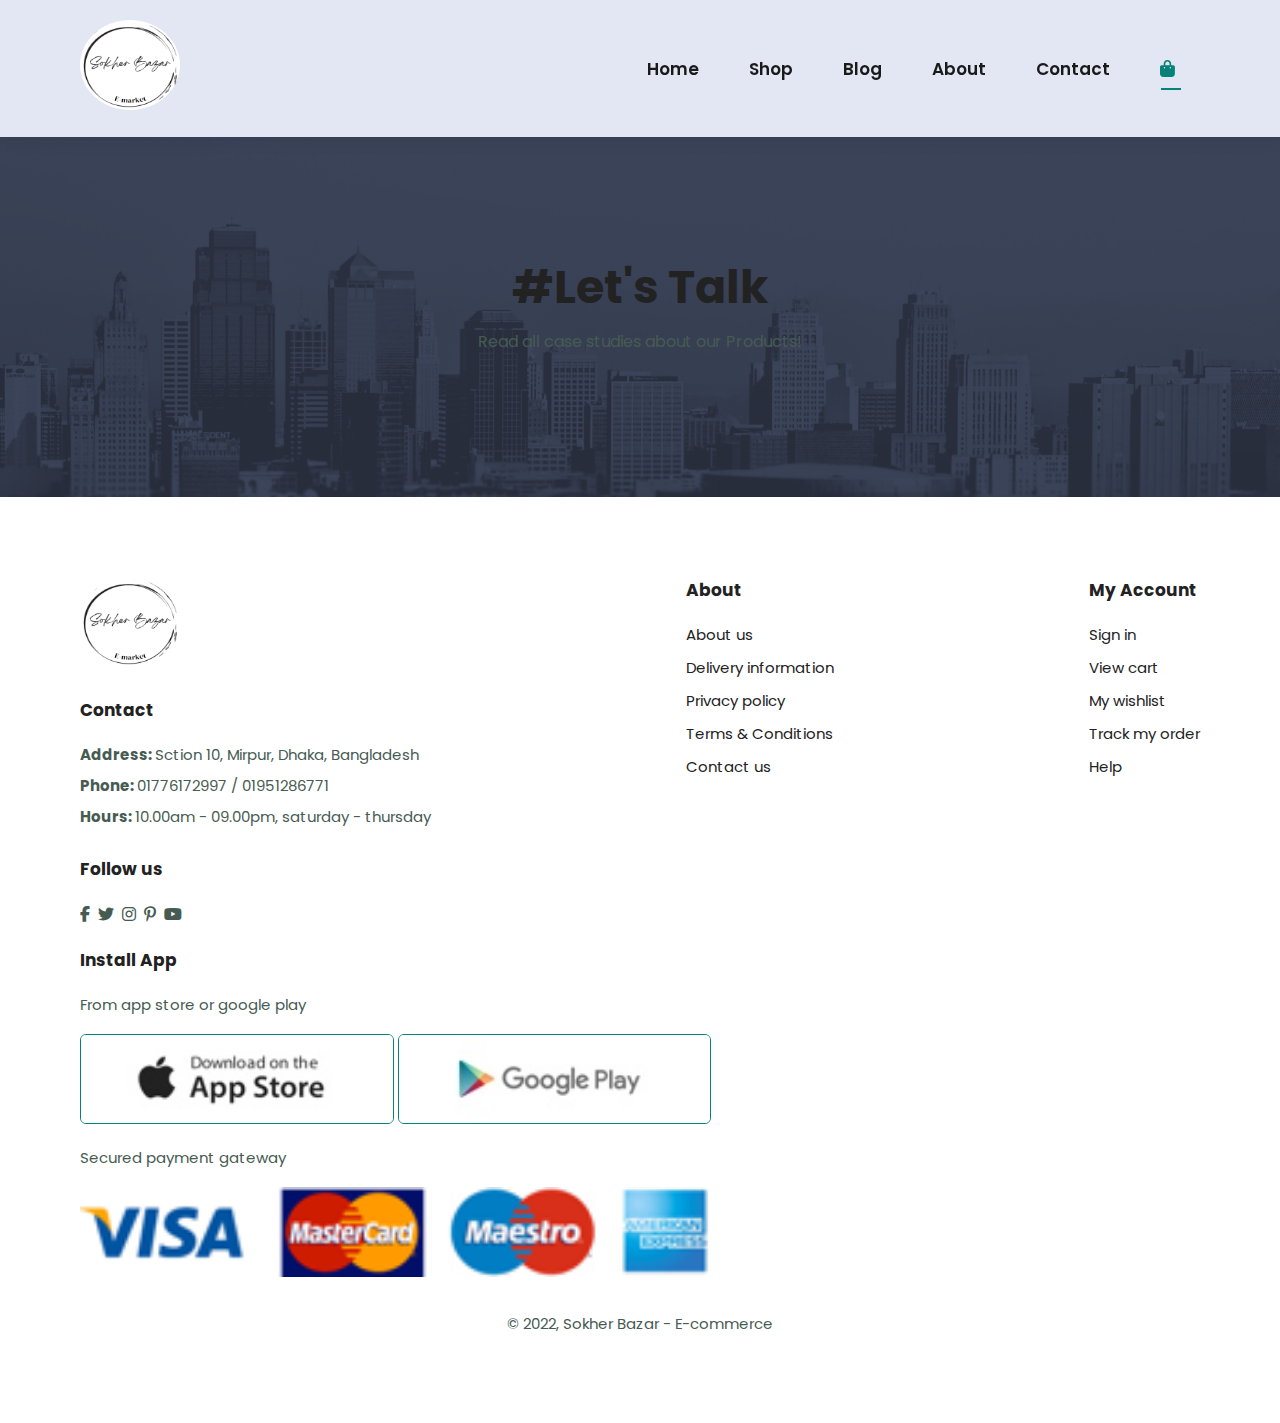
==== cart.html @ bc5d9484 "contact done" ====
<!DOCTYPE html>
<html lang="en">
<head>
    <meta charset="UTF-8">
    <meta http-equiv="X-UA-Compatible" content="IE=edge">
    <meta name="viewport" content="width=device-width, initial-scale=1.0">
    <link rel="stylesheet" href="style.css">
    <link rel="stylesheet" type="text/css" href="https://cdnjs.cloudflare.com/ajax/libs/font-awesome/6.2.1/css/all.min.css">

    
    <title>Sokher Bazar</title>
</head>
<body>

    <!--Header Sectio-->
    <section id="header">
        <a href="#"><img src="img/logo4.png" class="logo" alt=""></a>

        <div>
            <ul id="navbar">
                <li><a  href="index.html">Home</a></li>
                <li><a  href="shop.html">Shop</a></li>
                <li><a href="blog.html">Blog</a></li>
                <li><a href="about.html">About</a></li>
                <li><a href="contact.html">Contact</a></li>
                <li  id="lg-bag"><a class="active" href="cart.html"><i class="fa-solid fa-bag-shopping"></i>
                </a></li>
                <a href="" id="close"><i class="fa-solid fa-xmark"></i></a>
            </ul>
        </div>
        <div id="mobile">
            <a href="cart.html"><i class="fa-solid fa-bag-shopping"></i>
            </a>
            <i id="bar" class="fas fa-outdent"></i>
        </div>
    </section>

    <!--Hero Section-->
    <section id="page-header2" class="about-header">
        <h2>#Let's Talk</h2>
        <p>Read all case studies about our Products!</p>
    </section>

    <!-- Footer Section-->
    <footer class="section-p1">
        <div class="col">
            <img class="logo" src="img/logo4.png" alt="">
            <h4>Contact</h4>
            <p><strong>Address: </strong> Sction 10, Mirpur, Dhaka, Bangladesh</p>
            <p><strong>Phone: </strong> 01776172997 / 01951286771</p>
            <p><strong>Hours: </strong> 10.00am - 09.00pm, saturday - thursday</p>
            <div class="follow">
                <h4>Follow us</h4>
                <div class="icon">
                    <i class="fab fa-facebook-f"></i>
                    <i class="fab fa-twitter"></i>
                    <i class="fab fa-instagram"></i>
                    <i class="fab fa-pinterest-p"></i>
                    <i class="fab fa-youtube"></i>
                </div>
            </div>
        </div>

        <div class="col">
            <h4>About</h4>
            <a href="#">About us</a>
            <a href="#">Delivery information</a>
            <a href="#">Privacy policy</a>
            <a href="#">Terms & Conditions</a>
            <a href="#">Contact us</a>
        </div>
        <div class="col">
            <h4>My Account</h4>
            <a href="#">Sign in</a>
            <a href="#">View cart</a>
            <a href="#">My wishlist</a>
            <a href="#">Track my order</a>
            <a href="#">Help</a>
        </div>

        <div class="col install">
            <h4>Install App</h4>
            <p>From app store or google play</p>
            <div class="row">
                <img src="img/pay/app.jpg" alt="">
                <img src="img/pay/play.jpg" alt="">
            </div>
            <p>Secured payment gateway</p>
            <img src="img/pay/pay.png" alt="">
        </div>
        <div class="copyright">
            <p>© 2022, Sokher Bazar - E-commerce</p>
        </div>
    </footer>
    


    <script src="script.js"></script>
</body>
</html>
---- style.css ----
@import url('https://fonts.googleapis.com/css2?family=Poppins:ital,wght@0,100;0,200;0,300;0,400;0,500;0,600;1,100;1,200;1,300;1,400;1,500;1,600&display=swap');

*{
    margin: 0;
    padding: 0;
    box-sizing: border-box;
    font-family: 'Poppins', sans-serif;
}

h1{
    font-size: 50px;
    line-height: 64px;
    color: #222;
}

h2{
    font-size: 46px;
    line-height: 54px;
    color: #222;
}

h4{
    font-size: 20px;
    color: #222;
}

h6{
    font-weight: 700;
    font-size: 12px;
}

p{
    font-size: 16px;
    color: #465b52;
    margin: 15px 0 20px 0;
}

.section-p1{
    padding: 80px;
}

.section-m1{
    margin: 40px 0;
}

body{
    width: 100%;
}


/* Header Section */


#header{
    display: flex;
    align-items: center;
    justify-content: space-between;
    padding: 20px 80px;
    background: #E3E6F3;
    box-shadow: 0 5px 15px rgba(0, 0, 0, 0.06);
    z-index: 999;
    position: sticky;
    top: 0;
    left: 0;
}

#navbar{
    display: flex;
    align-items: center;
    justify-content: center;

}

img{
    width: 100px;
    height: 90px;
}

#navbar li{
    list-style: none;
    padding: 25px;
    position: relative;
}

#navbar li a{
    text-decoration: none;
    font-size: 17px;
    font-weight: 600;
    color: #1a1a1a;
    transition: 0.3s ease;
}

#navbar li a:hover,
#navbar li a.active{
    color: #088178;
}

#navbar li a.active::after,
#navbar li a:hover::after{
    content: "";
    width: 30%;
    height: 2px;
    background: #088178;
    position: absolute;
    bottom: 17px;
    left: 26px;
}

#mobile{
    display: none;
    align-items: center;
}

#close{
    display: none;
}


/* Hero Section */


#hero{
    background-image: url("img/hero4.png");
    height: 90vh;
    width: 100%;
    background-size: cover;
    background-position: top 25% right 0;
    padding: 0 80px;
    display: flex;
    flex-direction: column;
    align-items: flex-start;
    justify-content: center;

}

#hero h4{
    padding-bottom: 15px;
}

#hero h1{
    color: #088178;
}

#hero button{
    background-image: url(img/button.png);
    background-color: transparent;
    color: #088178;
    border: 0;
    padding: 15px 80px 15px 75px;
    background-repeat: no-repeat;
    cursor: pointer;
    font-weight: 700;
    font-size: 17px;
}


/* Feature section */


#feature .fe-box{
    width: 180px;
    text-align: center;
    padding: 25px 15px;
    box-shadow: 20px 20px 34px rgba(0, 0, 0, 0.06);
    border: 1px solid #cce7d0;
    border-radius: 4px;
    margin: 15px 0;
}

#feature{
    display: flex;
    align-items: center;
    justify-content: space-between;
    flex-wrap: wrap;
}

#feature .fe-box:hover{
    box-shadow: 10px 10px 54px rgba(70, 60, 200, 0.03);
}

#feature .fe-box img{
    width: 100%;
    margin-bottom: 10px;
}

#feature .fe-box h6{
    display: inline-block;
    padding: 9px 8px 6px 8px;
    line-height: 1;
    border-radius: 4px;
    color: #088178;
    background-color: #fddde4;
}

#feature .fe-box:nth-child(2) h6{
    background-color: #cdebbc;
}

#feature .fe-box:nth-child(3) h6{
    background-color: #e691d3;
}

#feature .fe-box:nth-child(4) h6{
    background-color: #a3a2e2;
}

#feature .fe-box:nth-child(5) h6{
    background-color: #c7ec6f;
}

#feature .fe-box:nth-child(6) h6{
    background-color: #ecc8c8;
}


/* Feature Products Section */


#product1{
    text-align: center;
}

#product1 .pro{
    width: 18%;
    min-width: 250px;
    padding: 10px 12px;
    border: 1px solid #cce7d0;
    border-radius: 25px;
    cursor: pointer;
    box-shadow: 20px 20px 30px rgba(70, 60, 200, 0.03);
    margin: 15px 0;
    position: relative;
}

#product1 .pro:hover{
    box-shadow: 20px 20px 30px rgba(70, 60, 200, 0.08);
}

#product1 .pro img{
    width: 100%;
    height: 65%;
    border-radius: 20px;
}

#product1 .pro .des{
    text-align: start;
    padding: 10px 0;
}

#product1 .pro .des span{
    color: #606063;
    font-size: 14px;
}

#product1 .pro .des h5{
    padding-top: 7px;
    color: #1a1a1a;
    font-size: 16px;
}

#product1 .pro .des i{
    font-size: 12px;
    color: rgb(243, 181, 25);
}

#product1 .pro .des h4{
    padding-top: 7px;
    font-size: 16px;
    font-weight: 700;
    color: #088178;
}

#product1 .pro .cart{
    width: 40px;
    height: 40px;
    line-height: 40px;
    border-radius: 50px;
    background-color: #e8f6ea;
    color: #088178;
    border: 1px solid #cce7d0;
    position: absolute;
    bottom: 20px;
    right: 10px;

}

#product1 .pro-container{
    display: flex;
    justify-content: space-between;
    padding-top: 20px;
    flex-wrap: wrap;
}


/* Banner Section*/


#banner{
    display: flex;
    flex-direction: column;
    justify-content: center;
    align-items: center;
    text-align: center;
    background-image: url("img/banner/b2.jpg");
    width: 100%;
    height: 40vh;
    background-size: cover;
    background-position: center;
}

#banner h4{
    color: #fff;
    font-size: 16px;
}

#banner h2{
    color: #fff;
    font-size: 30px;
    padding: 10px 0; 
}

button.normal{
    font-size: 14px;
    font-weight: 600;
    padding: 15px 30px;
    color: #000;
    background-color: #fff;
    border-radius: 4px;
    cursor: pointer;
    border: none;
    outline: none;
    transition: 0.2s;
}

button.white{
    font-size: 13px;
    font-weight: 600;
    padding: 11px 20px;
    color: #fff;
    background-color: transparent;
    cursor: pointer;
    border: 1px solid #fff;
    outline: none;
    transition: 0.2s;
}

#banner h2 span{
    color: #ef3636;
}

#banner button:hover{
    background-color: #088178;
    color: #fff;

}


/* Call to Action Banner*/


#sm-banner{
    display: flex;
    justify-content: space-between;
    flex-wrap: wrap;
}

#sm-banner .banner-box{
    display: flex;
    flex-direction: column;
    justify-content: center;
    align-items: flex-start;
    background-image: url("img/banner/b17.jpg");
    width: 49%;
    height: 40vh;
    background-size: cover;
    background-position: center;
    padding: 30px;
}

#sm-banner .banner-box2{
    background-image: url("img/banner/b10.jpg");
}

#sm-banner h4{
    color: #fff;
    font-size: 20px;
    font-weight: 300;
}

#sm-banner h2{
    color:#fff;
    font-size: 28px;
    font-weight: 800;
}

#sm-banner span{
    color:#fff;
    font-size: 14px;
    font-weight: 500;
    padding-bottom: 15px;
}

#sm-banner .banner-box:hover button{
    background: #088178;
    border: 1px solid #088178;
}


/* Text Banner */


#banner3{
    display: flex;
    justify-content: space-between;
    flex-wrap: wrap;
    padding: 0 80px;
}

#banner3 .banner-box{
    display: flex;
    flex-direction: column;
    justify-content: center;
    align-items: flex-start;
    background-image: url("img/banner/b7.jpg");
    min-width: 30%;
    height: 30vh;
    background-size: cover;
    background-position: center;
    padding: 20px;
    margin-bottom: 20px;
}

#banner3 .banner-box2{
    background-image: url("img/banner/b4.jpg");
}

#banner3 .banner-box3{
    background-image: url("img/banner/b18.jpg");
}

#banner3 h2{
    color: #fff;
    font-weight: 900;
    font-size: 26px;
}

#banner3 h3{
    color: #ec544e;
    font-weight: 800;
    font-size: 19px;
}


/* News Letter Section */


#newsletter{
    display: flex;
    justify-content: space-between;
    flex-wrap: wrap;
    align-items: center;
    background-image: url(img/banner/b14.png);
    background-repeat: no-repeat;
    background-position: 20% 30%;
    background-color: #041e42;
    margin: 40px 0;
}

#newsletter h4{
    font-size: 22px;
    font-weight: 700;
    color: #fff;
}

#newsletter p{
    font-size: 15px;
    font-weight: 600;
    color: #818ea0;
}

#newsletter p span{
    color: #ffbd27;
}

#newsletter .form{
    display: flex;
    width: 40%;
}

#newsletter input{
    height: 3.125rem;
    padding: 0 1.25em;
    font-size: 14px;
    width: 100%;
    border: 1px solid transparent;
    border-radius: 4px;
    outline: none;
    border-top-right-radius: 0;
    border-bottom-right-radius: 0;
}

#newsletter button{
    background-color: #088178;
    color: #fff;
    white-space: nowrap;
    border-top-left-radius: 0;
    border-bottom-left-radius: 0;
}


/* Footer Section*/


footer{
    display: flex;
    flex-wrap: wrap;
    justify-content: space-between;
}

footer .col{
    display: flex;
    flex-direction: column;
    align-items: flex-start;
    margin-bottom: 20px;
}

footer .logo{
    margin-bottom: 30px;
}

footer h4{
    font-size: 17px;
    padding-bottom: 20px;
}

footer p{
    font-size: 15px;
    margin: 0 0 8px 0;
}

footer a{
    font-size: 15px;
    text-decoration: none;
    color: #222;
    margin-bottom: 10px;
}

footer .follow{
    margin-top: 20px;
}

footer .follow i{
    color: #465b52;
    padding-right: 4px;
    cursor: pointer;
}

footer .install .row img{
    border: 1px solid #088178;
    border-radius: 6px;
}

footer .install img{
    width: auto;
    margin: 10px 0 15px 0;
}

footer .follow i:hover,
footer a:hover{
    color: #088178;
}

footer .copyright{
    width: 100%;
    text-align: center;
}


/* Shop Page*/


#page-header{
    background-image: url(img/banner/b1.jpg);
    width: 100%;
    height: 40vh;
    background-size: cover;
    display: flex;
    justify-content: center;
    text-align: center;
    flex-direction: column;
    padding: 40px;
}

#page-header h2,
#page-header p{
    color: #fff;
}

#pagination{
    text-align: center;
}

#pagination a{
    text-decoration: none;
    background-color: #088178;
    padding: 15px 20px;
    border-radius: 4px;
    color: #fff;
    font-weight: 600;
}

#pagination a i{
    font-size: 16px;
    font-weight: 600;
}


/* Single Product*/


#prodetails{
    display: flex;
    margin-top: 20px;
}

#prodetails .single-pro-image{
    /* width: 40%; */
    margin-right: 50px;
}

#prodetails .big-img{
    width: 435px;
    height: 438px;
}

.small-img-group{
    display: flex;
    justify-content: space-between;
    width: 101%;
}

.small-img-col{
    flex-basis: 24%;
    cursor: pointer;
}

#prodetails .single-pro-details{
    width: 50%;
    padding-top: 30px;
}

#prodetails .single-pro-details h4{
    padding: 40px 0 20px 0;
}

#prodetails .single-pro-details h2{
    font-size: 26px;
}

#prodetails .single-pro-details select{
    display: block;
    padding: 5px 10px;
    margin-bottom: 10px;
}

#prodetails .single-pro-details input{
    width: 50px;
    height: 47px;
    padding-left: 10px;
    font-size: 16px;
    margin-right: 10px;
}

#prodetails .single-pro-details input:focus{
    outline: none;
}

#prodetails .single-pro-details button{
    background-color: #088178;
    color: #fff;
}

#prodetails .single-pro-details span{
    line-height: 30px;
}


/* Blog Page*/


#page-header1{
    background-image: url("img/banner/b19.jpg");
    width: 100%;
    height: 40vh;
    background-size: cover;
    display: flex;
    justify-content: center;
    text-align: center;
    flex-direction: column;
    padding: 40px;
}

#blog{
    padding: 150px 150px 0 150px;
}

#blog .blog-box{
    display: flex;
    align-items: center;
    width: 100%;
    position: relative;
    padding-bottom: 80px;
}

#blog .blog-img{
    width: 30%;
    /* margin-right: 40%; */
}

#blog img{
    width: 100%;
    height: 300px;
    object-fit: cover;
}

#blog .blog-details{
    width: 50%;
    margin-left: 45px;
}

#blog .blog-details a{
    text-decoration: none;
    font-size: 14px;
    color: #000;
    font-weight: 700;
    position: relative;
    transition: 0.3s;
}

#blog .blog-details a::after{
    content: "";
    width: 50px;
    height: 1px;
    background-color: #000;
    position: absolute;
    top: 9px;
    right: -60px;
}

#blog .blog-details a:hover{
    color: #088178;
}

#blog .blog-details a:hover::after{
    background-color: #088178;
}

#blog .blog-box h1{
    position: absolute;
    top: -40px;
    left: 0;
    font-size: 70px;
    font-weight: 700;
    color: #c9cbce;
    z-index: -9;
}


/* About us Page */


#page-header2{
    background-image: url(img/about/banner.png);
    width: 100%;
    height: 40vh;
    background-size: cover;
    display: flex;
    justify-content: center;
    text-align: center;
    flex-direction: column;
    padding: 40px;
}

#about-head img{
    width: 50%;
    height: auto;
}

#about-head{
    display: flex;
    align-items: center;
}

#about-head div{
    padding-left: 40px;
}

#about-app{
    text-align: center;
}

#about-app .video{
    width: 60%;
    height: 100%;
    margin: 30px auto 0 auto;
}

#about-app .video video{
    width: 100%;
    height: 100%;
    border-radius: 20px;
}


/* Contact Page */


#contact-details{
    display: flex;
    align-items: center;
    justify-content: space-between;
}

#contact-details .details{
    width: 40%;
}

#contact-details .details span,
#form-details form span{
    font-size: 13px;
}

#contact-details .details h2,
#form-details form h2{
    font-size: 26px;
    line-height: 35px;
    padding: 20px 0;
}

#contact-details .details h3{
    font-size: 16px;
    padding-bottom: 15px;
}

#contact-details .details li{
    list-style: none;
    display: flex;
    padding: 10px 0;
}

#contact-details .details li i{
    font-size: 14px;
    padding-right: 22px;
}

#contact-details .details li p{
    margin: 0;
    font-size: 14px;
}

#contact-details .google-map{
    width: 50%;
    height: 400px;
}

#contact-details .google-map iframe{
    width: 100%;
}

#form-details{
    display: flex;
    align-items: center;
    justify-content: space-between;
    margin: 30px;
    padding: 80px;
    border: 1px solid #e1e1e1;
}

#form-details form{
    width: 65%;
    display: flex;
    flex-direction: column;
    align-items: flex-start;
}

#form-details form input,
#form-details form textarea{
    width: 100%;
    padding: 12px 15px;
    outline: none;
    margin-bottom: 20px;
    border: 1px solid #e1e1e1;
}

#form-details form button{
    background-color: #088178;
    color: #fff;
}

#form-details .people div{
    padding-bottom: 25px;
    display: flex;
    align-items: flex-start;
}

#form-details .people div img{
    width: 65px;
    height: 65px;
    object-fit: cover;
    margin-right: 15px;
}

#form-details .people div p{
    margin: 0;
    font-size: 13px;
    line-height: 25px;
}

#form-details .people div p span{
    display: block;
    font-size: 16px;
    font-weight: 600;
    color: #000;
}



/*Start Media Query*/
/*Make Responsive For ipad*/


@media(max-width:799px) {
    .section-p1 {
        padding: 40px 40px;
    }
    #navbar {
        display: flex;
        flex-direction: column;
        align-items: flex-start;
        justify-content: flex-start;
        position: fixed;
        top: 0;
        right: -300px;
        height: 100vh;
        width: 300px;
        background-color: #E3E6F3;
        box-shadow: 0 40px 60px rgba(0, 0, 0, 0.01);
        padding: 80px 0 0 10px;
        transition: 0.3s;
    }

    #navbar.active{
        right: 0;
    }

    #navbar li{
        margin-bottom: 25px;
    }

    #mobile{
        display: flex;
        align-items: center;
    }

    #mobile i{
        color: #1a1a1a;
        font-size: 25px;
        padding-left: 20px;
    }
    #close{
        display: initial;
        position: absolute;
        top: 30px;
        left: 30px;
        color: #222;
        font-size: 24px;
    }
    #lg-bag{
        display: none;
    }
    #hero {
        height: 70vh;
        padding: 0 80px;
        background-position: top 30% right 30%;
    }
    #feature {
        justify-content: center;
    }
    #feature .fe-box{
        margin: 15px 15px;
    }
    #product1 .pro-container {
        justify-content: center;
    }
    #product1 .pro {
        margin: 17px;
    }
    #banner {
        height: 20vh;
    }
    #sm-banner .banner-box {
        min-width: 100%;
        height: 30vh;
    }
    #banner3 {
        padding: 0 40px;
    }
    #banner3 .banner-box {
        width: 29%;
    }
    #newsletter .form {
        width: 70%;
    }

    /* Contact Page */

    #form-details {
        padding: 40px;
    }
    #form-details form {
        width: 50%;
    }
}


/*Make Responsive For Phone*/


@media(max-width: 477px){
    .section-p1 {
        padding: 20px;
    }
    #header {
        padding: 8px 25px;
    }
    h1 {
        font-size: 36px;
    }
    h2 {
        font-size: 30px;
    }
    #hero {
        background-position: 55%;
        padding: 0 20px;
    }
    #feature {
        justify-content: space-between;
    }
    #feature .fe-box {
        width: 155px;
        margin: 0 0 15px 0;
    }
    #product1 .pro {
        width: 100%;
    }
    #banner {
        height: 40vh;
    }
    #sm-banner .banner-box {
        height: 40vh;
    }
    #sm-banner .banner-box2 {
        margin-top: 20px;
    }
    #banner3 {
        padding: 0 20px;
    }
    #banner3 .banner-box {
        width: 100%;
    }
    #newsletter .form {
        width: 100%;
    }

    /* Single Products */

    #prodetails {
        display: flex;
        flex-direction: column;
    }
    #prodetails .single-pro-image {
        width: 100%;
        margin-right: 0px;
    }
    #prodetails .single-pro-details {
        width: 100%;
    }

    /* Blog Page */

    #blog .blog-box {
        display: flex;
        flex-direction: column;
        align-items: flex-start;
    }
    #blog {
        padding: 100px 20px 0 20px;
    }
    #blog .blog-img {
        width: 100%;
        margin-right: 0px;
        margin-bottom: 30px;
    }
    #blog .blog-details {
        width: 100%;
        margin-left: 3px;
    }

    /* About Page*/

    #about-head {
        flex-direction: column;
    }
    #about-head img {
        width: 100%;
        margin-bottom: 20px;
    }
    #about-head div {
        padding-left: 0px;
    }
    #about-app .video {
        width: 100%;
    }

    /* Contact Page */

    #contact-details {
        flex-direction: column;
    }
    #contact-details .details {
        width: 100%;
        margin-bottom: 30px;
    }
    #contact-details .google-map {
        width: 100%;
        margin-bottom: 50px;
    }
    #form-details {
        margin: 10px;
        padding: 30px 10px;
        flex-wrap: wrap;
    }
    #form-details form {
        width: 100%;
        margin-bottom: 30px;
    }

}
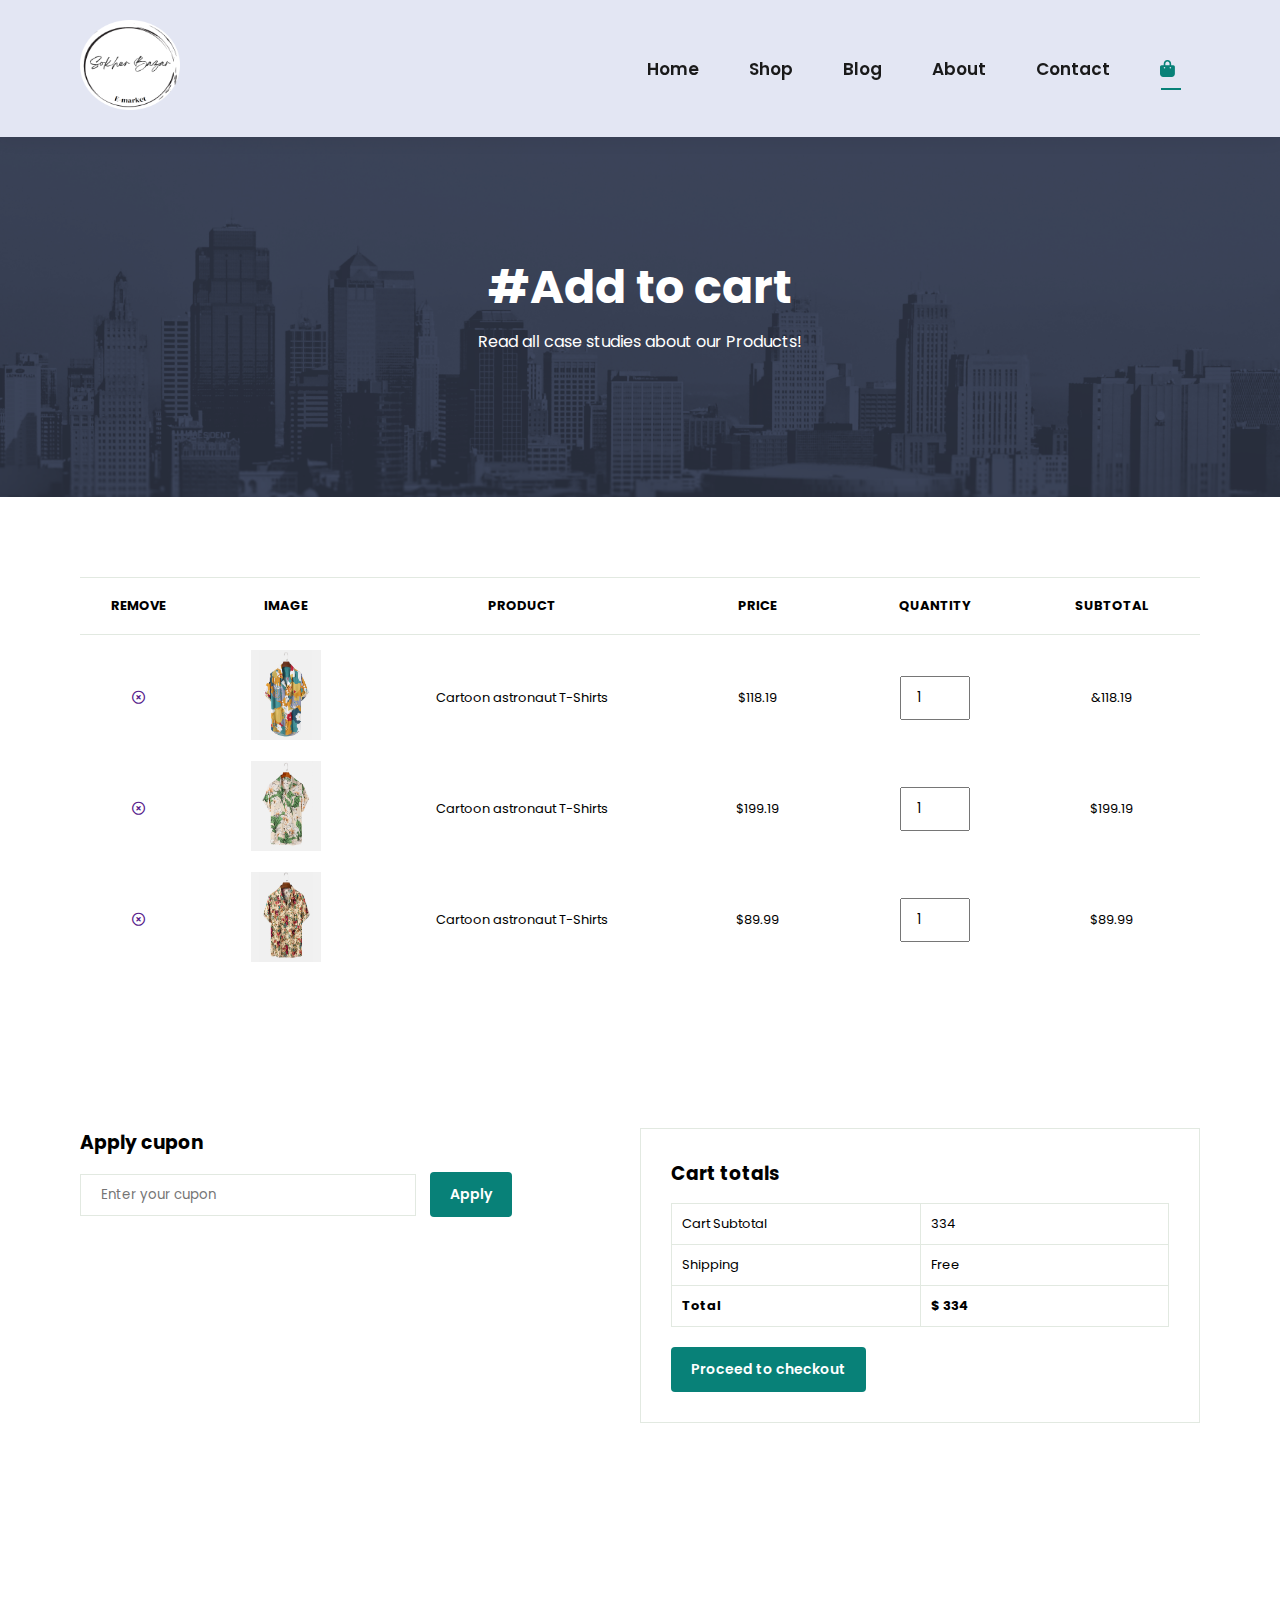
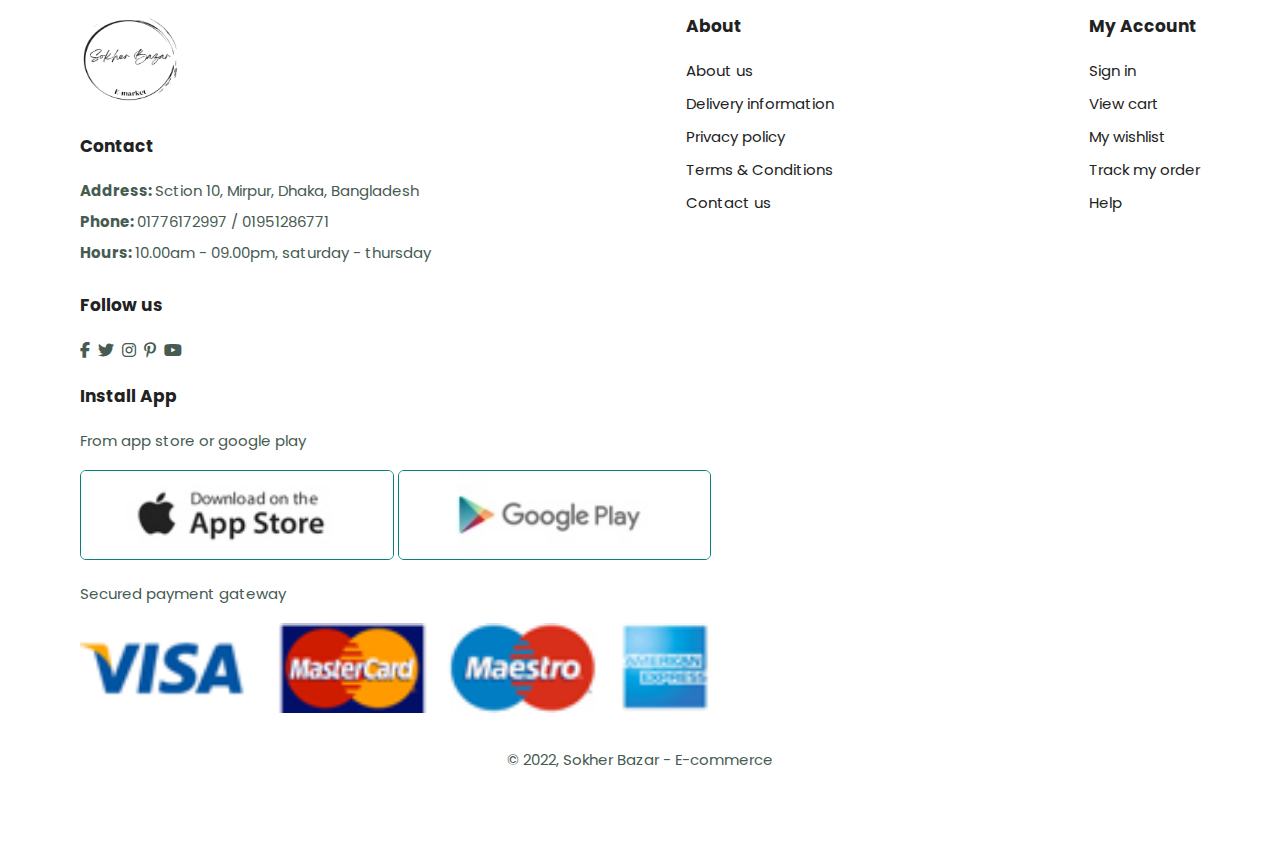
==== commit f37bba23: "font-end done" ====
--- a/cart.html
+++ b/cart.html
@@ -37,8 +37,78 @@
 
     <!--Hero Section-->
     <section id="page-header2" class="about-header">
-        <h2>#Let's Talk</h2>
+        <h2>#Add to cart</h2>
         <p>Read all case studies about our Products!</p>
+    </section>
+
+    <section id="cart" class="section-p1">
+        <table width = "100%">
+            <thead>
+                <tr>
+                    <td>Remove</td>
+                    <td>Image</td>
+                    <td>Product</td>
+                    <td>Price</td>
+                    <td>Quantity</td>
+                    <td>Subtotal</td>
+                </tr>
+            </thead>
+            <body>
+                <tr>
+                    <td><a href=""><i class="far fa-times-circle"></i></a></td>
+                    <td><img src="img/products/f1.jpg" alt=""></td>
+                    <td>Cartoon astronaut T-Shirts</td>
+                    <td>$118.19</td>
+                    <td><input type="number" value="1"></td>
+                    <td>&118.19</td>
+                </tr>
+                <tr>
+                    <td><a href=""><i class="far fa-times-circle"></i></a></td>
+                    <td><img src="img/products/f2.jpg" alt=""></td>
+                    <td>Cartoon astronaut T-Shirts</td>
+                    <td>$199.19</td>
+                    <td><input type="number" value="1"></td>
+                    <td>$199.19</td>
+                </tr>
+                <tr>
+                    <td><a href=""><i class="far fa-times-circle"></i></a></td>
+                    <td><img src="img/products/f3.jpg" alt=""></td>
+                    <td>Cartoon astronaut T-Shirts</td>
+                    <td>$89.99</td>
+                    <td><input type="number" value="1"></td>
+                    <td>$89.99</td>
+                </tr>
+            </body>
+        </table>
+    </section>
+
+    <section id="cart-add" class="section-p1">
+        <div id="cupon">
+            <h3>Apply cupon</h3>
+            <div>
+                <input type="text" placeholder="Enter your cupon">
+                <button class="normal">Apply</button>
+            </div>
+        </div>
+
+        <div id="subtotal">
+            <h3>Cart totals</h3>
+            <table>
+                <tr>
+                    <td>Cart Subtotal</td>
+                    <td>334</td>
+                </tr>
+                <tr>
+                    <td>Shipping</td>
+                    <td>Free</td>
+                </tr>
+                <tr>
+                    <td><strong>Total</strong></td>
+                    <td><strong>$ 334</strong></td>
+                </tr>
+            </table>
+            <button class="normal">Proceed to checkout</button>
+        </div>
     </section>
 
     <!-- Footer Section-->
--- a/style.css
+++ b/style.css
@@ -592,6 +592,10 @@
 }
 
 #page-header h2,
+#page-header1 h2,
+#page-header1 p,
+#page-header2 p,
+#page-header2 h2,
 #page-header p{
     color: #fff;
 }
@@ -921,6 +925,129 @@
     font-size: 16px;
     font-weight: 600;
     color: #000;
+}
+
+
+/* Cart */
+
+
+#cart{
+    overflow-x: auto;
+}
+
+#cart table{
+    width: 100%;
+    border-collapse: collapse;
+    table-layout: nowrap;
+}
+
+#cart table img{
+    width: 70px;
+}
+
+#cart table td:nth-child(1){
+    width: 100px;
+    text-align: center;
+}
+
+#cart table td:nth-child(2){
+    width: 150px;
+    text-align: center;
+}
+
+#cart table td:nth-child(3){
+    width: 250px;
+    text-align: center;
+}
+
+#cart table td:nth-child(4),
+#cart table td:nth-child(5),
+#cart table td:nth-child(6){
+    width: 150px;
+    text-align: center;
+}
+
+#cart table td:nth-child(5) input{
+    width: 70px;
+    padding: 10px 5px 10px 15px;
+}
+
+#cart table thead{
+    border: 1px solid #e2e9e1;
+    border-left: none;
+    border-right: none;
+}
+
+#cart table thead td{
+    font-weight: 700;
+    text-transform: uppercase;
+    font-size: 13px;
+    padding: 18px 0;
+}
+
+#cart table tbody tr td{
+    padding-top: 15px;
+}
+
+#cart table tbody td{
+    font-size: 13px;
+}
+
+#cart-add{
+    display: flex;
+    flex-wrap: wrap;
+    justify-content: space-between;
+}
+
+#cupon{
+    width: 50%;
+    margin-bottom: 30px;
+}
+
+#cupon h3,
+#subtotal h3{
+    padding-bottom: 15px;
+}
+
+#cupon input{
+    padding: 10px 20px;
+    outline: none;
+    width: 60%;
+    margin-right: 10px;
+    border: 1px solid #e2e9e1;   
+}
+
+#cupon button{
+    background-color: #088178;
+    color: #fff;
+    padding: 12px 20px;
+}
+
+#cupon button,
+#subtotal button{
+    background-color: #088178;
+    color: #fff;
+    padding: 12px 20px;
+}
+
+#subtotal{
+    width: 50%;
+    margin-bottom: 30px;
+    border: 1px solid #e2e9e1;
+    padding: 30px;
+}
+
+#subtotal table{
+    border-collapse: collapse;
+    width: 100%;
+    margin-bottom: 20px;
+}
+
+#subtotal table td{
+    width: 50%;
+    border: 1px solid #e2e9e1;
+    padding: 10px;
+    font-size: 13px;
 }
 
 
@@ -1145,4 +1272,17 @@
         margin-bottom: 30px;
     }
 
+    /* Cart */
+
+    #cart-add {
+        flex-direction: column;
+    }
+    #cupon {
+        width: 100%;
+    }
+    #subtotal {
+        width: 100%;
+        padding: 20px;
+    }
+
 }